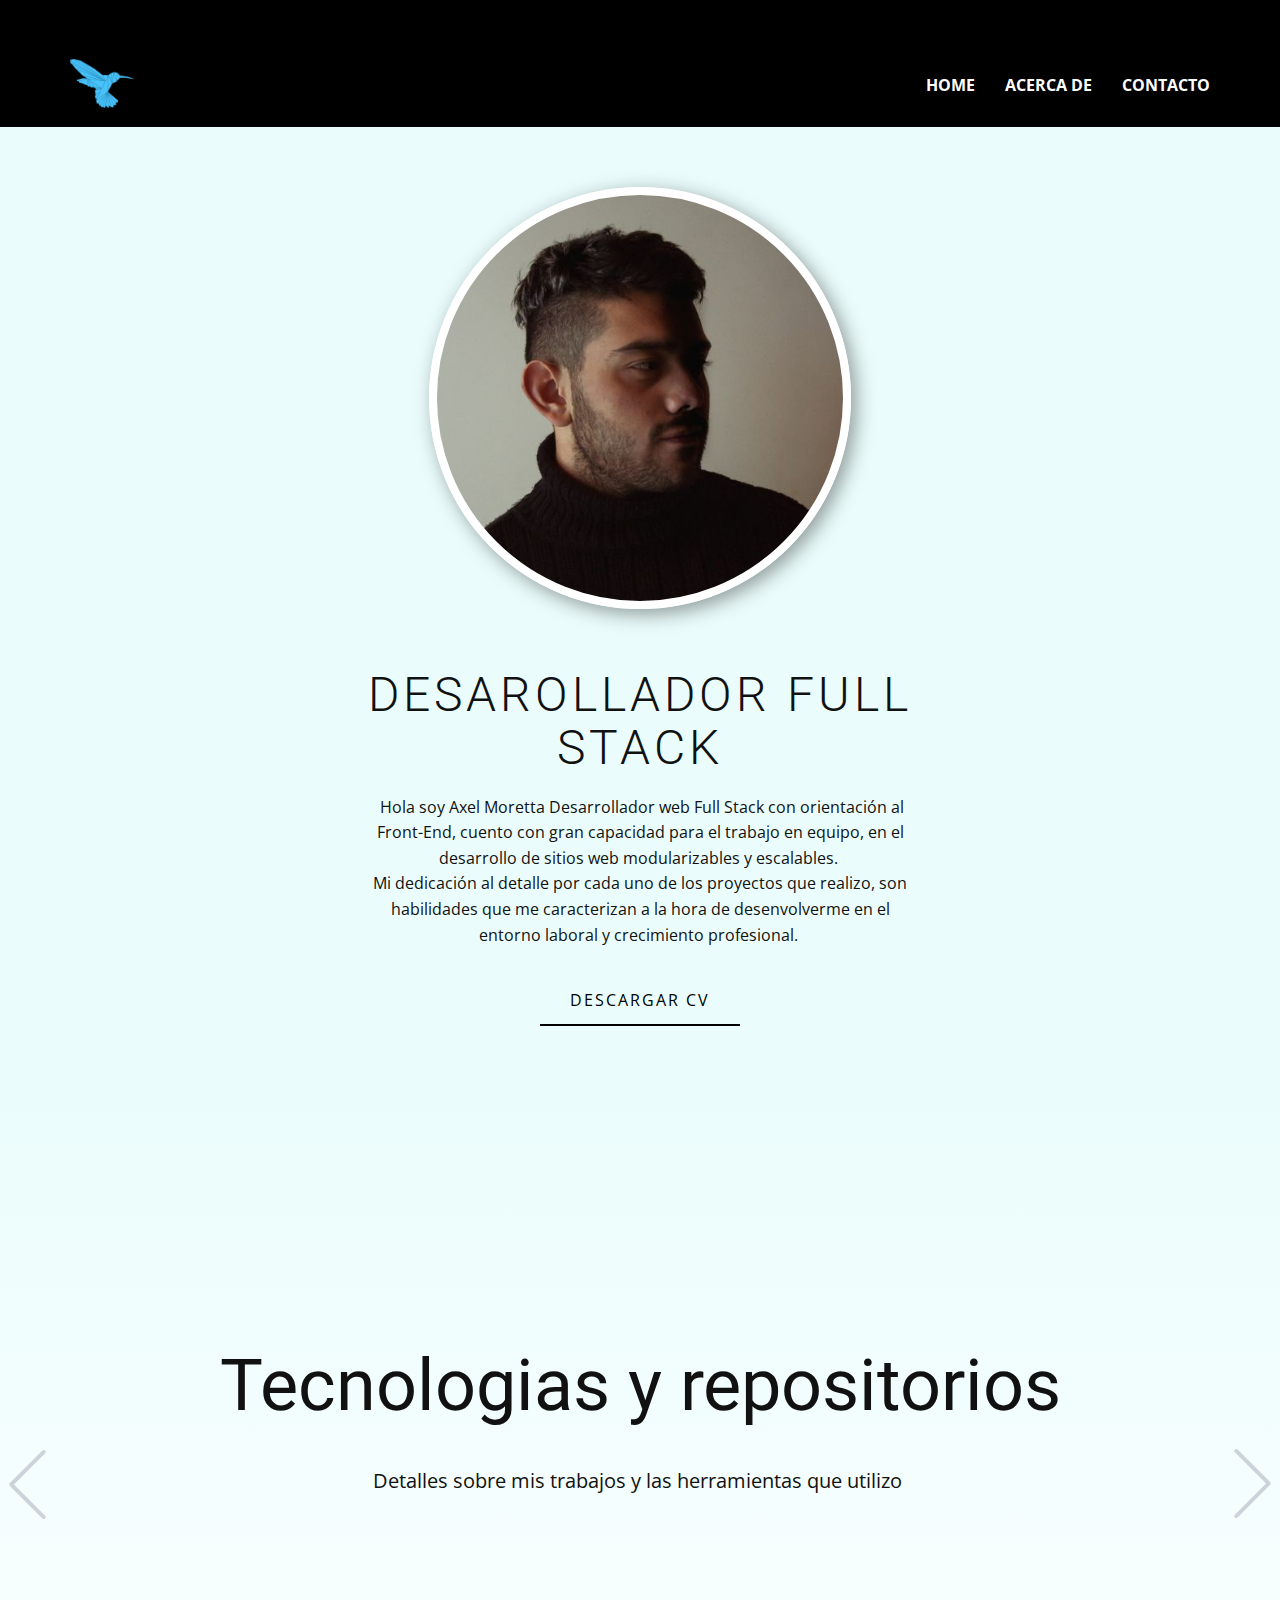
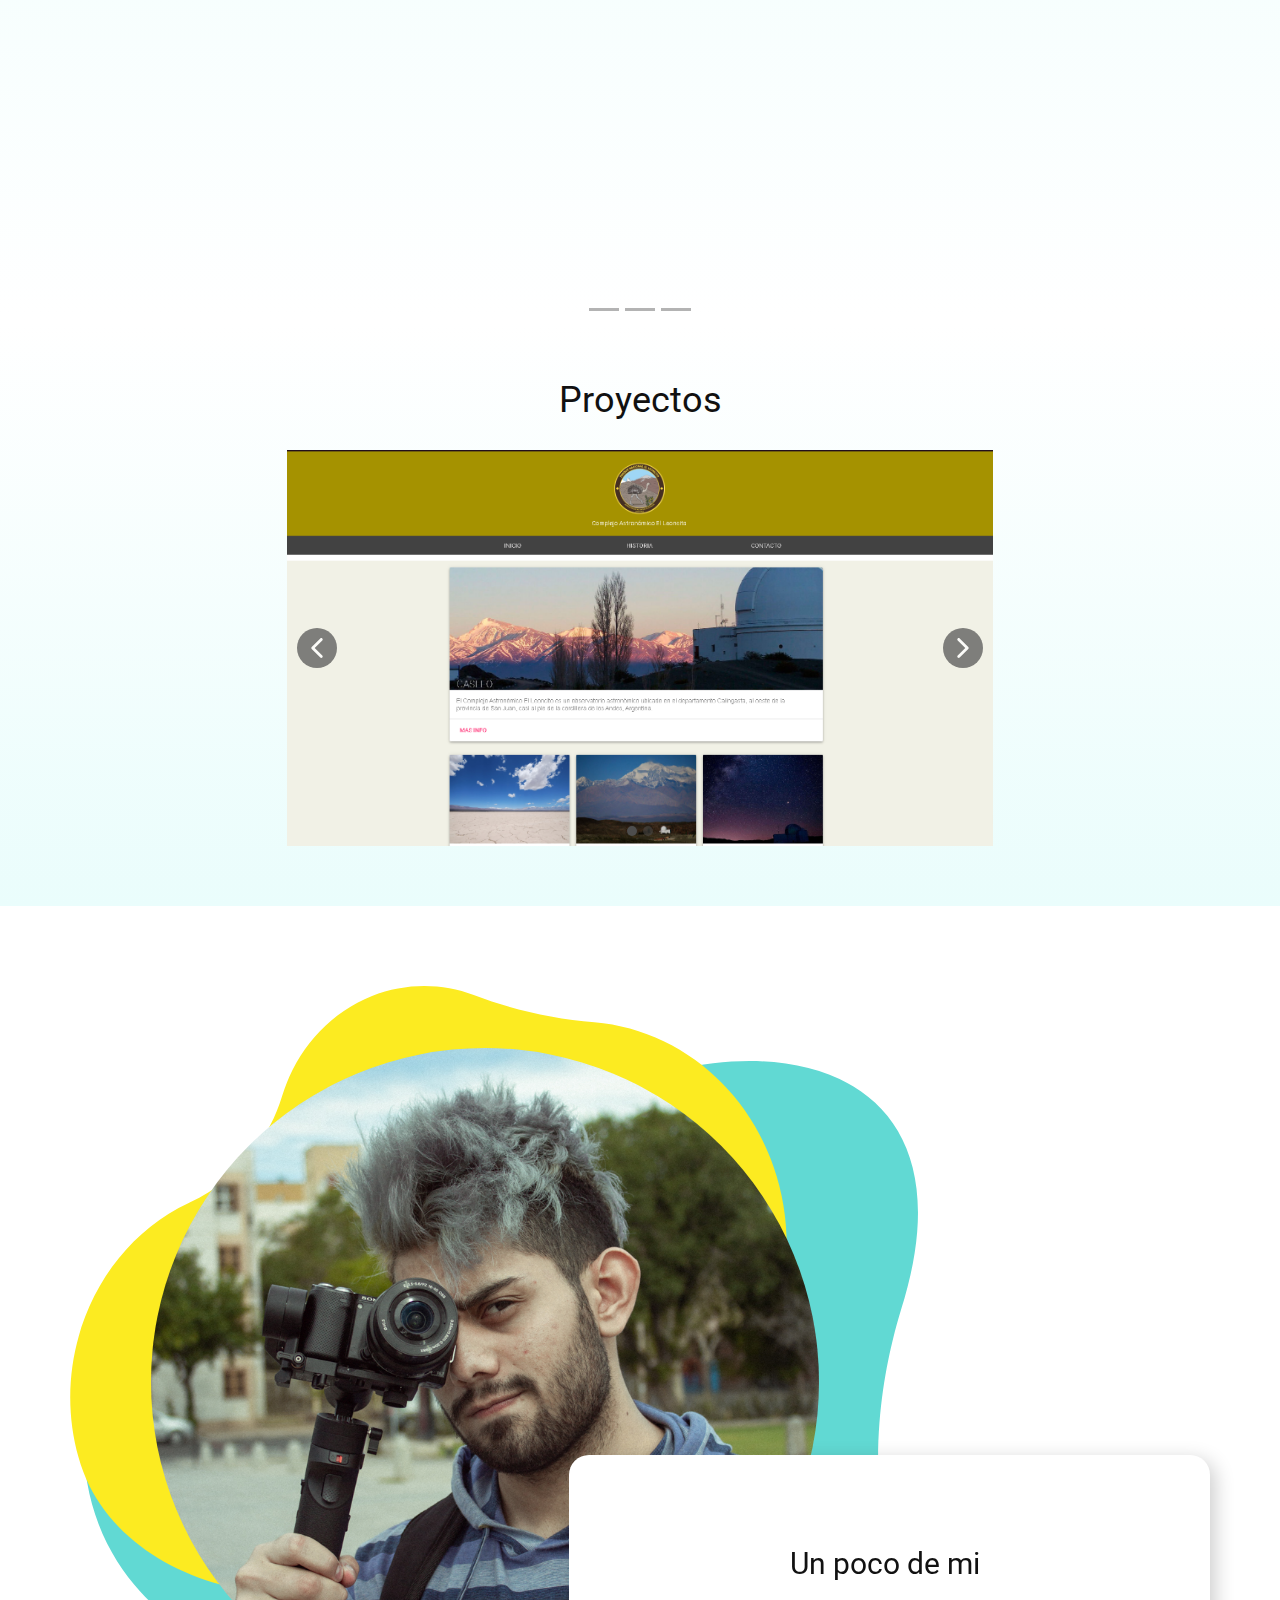
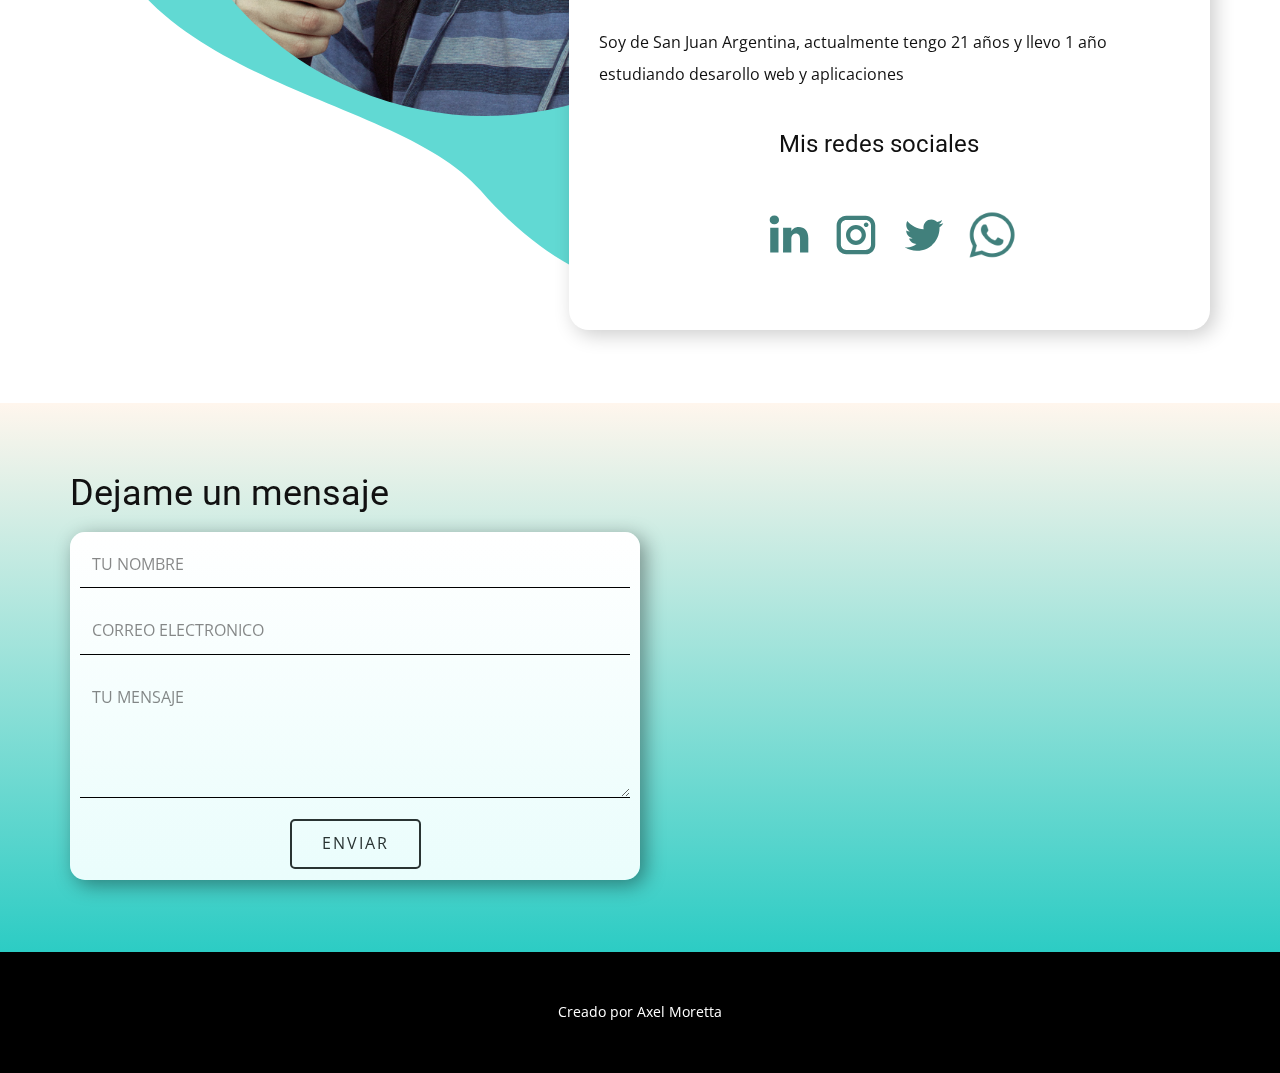
==== index.html @ 45aa9766 "funciona" ====
<!DOCTYPE html>
<html style="font-size: 16px;" lang="es"><head>
    <meta name="viewport" content="width=device-width, initial-scale=1.0">
    <meta charset="utf-8">
    <meta name="keywords" content="Creative Portfolio, i am designer, webuilddigital, We design People Inspired Experiences that create positive change in people&amp;apos;s lives., Visual communication for brands and people">
    <meta name="description" content="">
    <title>Portfolio</title>
    <link rel="stylesheet" href="nicepage.css" media="screen">
<link rel="stylesheet" href="Casa.css" media="screen">
    <script class="u-script" type="text/javascript" src="jquery.js" defer=""></script>
    <script class="u-script" type="text/javascript" src="nicepage.js" defer=""></script>
    <meta name="generator" content="Nicepage 4.14.1, nicepage.com">
    <link id="u-theme-google-font" rel="stylesheet" href="https://fonts.googleapis.com/css?family=Roboto:100,100i,300,300i,400,400i,500,500i,700,700i,900,900i|Open+Sans:300,300i,400,400i,500,500i,600,600i,700,700i,800,800i">
    
    
    
    
    
    
    
    
    <script type="application/ld+json">{
		"@context": "http://schema.org",
		"@type": "Organization",
		"name": "Portfolio",
		"logo": "images/88caf132a2b4e8e650eeae77c1093ded31cfdb551fa5e2ecc0599a5d7915f19457b45a8e26bd6188208489c4d094298388541d841ab5fe97900c55_1280.png"
}</script>
    <meta name="theme-color" content="#1f203a">
    <meta property="og:title" content="Casa">
    <meta property="og:type" content="website">
  </head>
  <body data-home-page="Casa.html" data-home-page-title="Casa" class="u-body u-xl-mode" data-lang="es"><header class="u-black u-clearfix u-header u-header" id="sec-ab9d"><div class="u-clearfix u-sheet u-sheet-1">
        <a href="Casa.html#carousel_2a28" data-page-id="24584095" class="u-image u-logo u-image-1" data-image-width="1280" data-image-height="989" title="Mi">
          <img src="images/88caf132a2b4e8e650eeae77c1093ded31cfdb551fa5e2ecc0599a5d7915f19457b45a8e26bd6188208489c4d094298388541d841ab5fe97900c55_1280.png" class="u-logo-image u-logo-image-1">
        </a>
        <nav class="u-menu u-menu-one-level u-offcanvas u-menu-1">
          <div class="menu-collapse" style="font-size: 1rem; letter-spacing: 0px; font-weight: 700; text-transform: uppercase;">
            <a class="u-button-style u-custom-active-border-color u-custom-active-color u-custom-border u-custom-border-color u-custom-borders u-custom-hover-border-color u-custom-hover-color u-custom-left-right-menu-spacing u-custom-padding-bottom u-custom-text-active-color u-custom-text-color u-custom-text-hover-color u-custom-top-bottom-menu-spacing u-nav-link u-text-active-palette-1-base u-text-hover-palette-2-base" href="#">
              <svg class="u-svg-link" viewBox="0 0 24 24"><use xmlns:xlink="http://www.w3.org/1999/xlink" xlink:href="#menu-hamburger"></use></svg>
              <svg class="u-svg-content" version="1.1" id="menu-hamburger" viewBox="0 0 16 16" x="0px" y="0px" xmlns:xlink="http://www.w3.org/1999/xlink" xmlns="http://www.w3.org/2000/svg"><g><rect y="1" width="16" height="2"></rect><rect y="7" width="16" height="2"></rect><rect y="13" width="16" height="2"></rect>
</g></svg>
            </a>
          </div>
          <div class="u-custom-menu u-nav-container">
            <ul class="u-nav u-spacing-30 u-unstyled u-nav-1"><li class="u-nav-item"><a class="u-border-2 u-border-active-palette-1-base u-border-hover-palette-1-light-1 u-border-no-left u-border-no-right u-border-no-top u-button-style u-nav-link u-text-active-white u-text-hover-palette-4-light-1" href="Casa.html#carousel_a717" data-page-id="24584095" style="padding: 10px 0px;">Home</a>
</li><li class="u-nav-item"><a class="u-border-2 u-border-active-palette-1-base u-border-hover-palette-1-light-1 u-border-no-left u-border-no-right u-border-no-top u-button-style u-nav-link u-text-active-white u-text-hover-palette-4-light-1" href="Casa.html#carousel_7735" data-page-id="24584095" style="padding: 10px 0px;">Acerca de</a>
</li><li class="u-nav-item"><a class="u-border-2 u-border-active-palette-1-base u-border-hover-palette-1-light-1 u-border-no-left u-border-no-right u-border-no-top u-button-style u-nav-link u-text-active-white u-text-hover-palette-4-light-1" href="Casa.html#sec-e7f9" data-page-id="24584095" style="padding: 10px 0px;">Contacto</a>
</li></ul>
          </div>
          <div class="u-custom-menu u-nav-container-collapse">
            <div class="u-black u-container-style u-inner-container-layout u-opacity u-opacity-95 u-sidenav">
              <div class="u-sidenav-overflow">
                <div class="u-menu-close"></div>
                <ul class="u-align-center u-nav u-popupmenu-items u-unstyled u-nav-2"><li class="u-nav-item"><a class="u-button-style u-nav-link" href="Casa.html#carousel_a717" data-page-id="24584095">Home</a>
</li><li class="u-nav-item"><a class="u-button-style u-nav-link" href="Casa.html#carousel_7735" data-page-id="24584095">Acerca de</a>
</li><li class="u-nav-item"><a class="u-button-style u-nav-link" href="Casa.html#sec-e7f9" data-page-id="24584095">Contacto</a>
</li></ul>
              </div>
            </div>
            <div class="u-black u-menu-overlay u-opacity u-opacity-70"></div>
          </div>
        </nav>
      </div></header>
    <section class="u-align-center u-clearfix u-palette-4-light-3 u-shading u-section-1" id="carousel_a717">
      <div alt="" class="u-border-8 u-border-white u-image u-image-circle u-image-1" data-image-width="500" data-image-height="500" data-animation-name="customAnimationIn" data-animation-duration="1250" data-animation-direction=""></div>
      <h2 class="u-text u-text-1">desarollador full stack</h2>
      <p class="u-text u-text-2">&nbsp;Hola soy Axel Moretta ​Desarrollador web Full Stack con orientación al Front-End, cuento con gran capacidad para el trabajo en equipo, en el desarrollo de sitios web modularizables y escalables.&nbsp;<br>Mi dedicación al detalle por cada uno de los proyectos que realizo, son habilidades que me caracterizan a la hora de desenvolverme en el entorno laboral y crecimiento profesional.&nbsp;
      </p>
      <a href="files/Profile1.pdf" class="u-active-palette-4-base u-border-2 u-border-black u-btn u-btn-rectangle u-button-style u-file-link u-hover-palette-4-dark-1 u-none u-btn-1">DESCARGAR CV</a>
    </section>
    <section class="u-carousel u-slide u-block-3502-1" id="carousel_7735" data-interval="5000" data-u-ride="carousel">
      <ol class="u-absolute-hcenter u-carousel-indicators u-block-3502-2">
        <li data-u-target="#carousel_7735" data-u-slide-to="0" class="u-active u-grey-30"></li>
        <li data-u-target="#carousel_7735" class="u-grey-30" data-u-slide-to="1"></li>
        <li data-u-target="#carousel_7735" class="u-grey-30" data-u-slide-to="2"></li>
      </ol>
      <div class="u-carousel-inner" role="listbox">
        <div class="u-active u-align-center u-carousel-item u-clearfix u-gradient u-section-2-1">
          <div class="u-clearfix u-sheet u-sheet-1">
            <h1 class="u-text u-text-default u-title u-text-1">Tecnologias y repositorios</h1>
            <p class="u-large-text u-text u-text-variant u-text-2">Detalles sobre mis trabajos y las herramientas que utilizo&nbsp;</p>
          </div>
        </div>
        <div class="u-align-center u-carousel-item u-clearfix u-gradient u-section-2-2">
          <div class="u-align-left u-clearfix u-sheet u-sheet-1">
            <h2 class="u-text u-text-default u-text-1">Tecnologias</h2>
            <div class="u-expanded-width u-list u-list-1">
              <div class="u-repeater u-repeater-1">
                <div class="u-container-style u-list-item u-repeater-item">
                  <div class="u-container-layout u-similar-container u-container-layout-1"><span class="u-file-icon u-icon u-icon-1"><img src="images/781683.png" alt=""></span>
                    <h3 class="u-align-center u-text u-text-default u-text-2">Front-end</h3>
                    <p class="u-align-center u-text u-text-default u-text-3">Html 5<br>Css<br>JavaScript<br>Bootstrap<br>Material UI<br>React<br>
                      <br>
                    </p>
                  </div>
                </div>
                <div class="u-align-center u-container-style u-list-item u-repeater-item">
                  <div class="u-container-layout u-similar-container u-container-layout-2"><span class="u-file-icon u-icon u-icon-2"><img src="images/1548686.png" alt=""></span>
                    <h3 class="u-align-center u-text u-text-default u-text-4">Back-end</h3>
                    <p class="u-align-center u-text u-text-default u-text-5">NodeJS<br>Express<br>Mongo<br>Git<br>
                      <br>
                    </p>
                  </div>
                </div>
                <div class="u-container-style u-list-item u-repeater-item">
                  <div class="u-container-layout u-similar-container u-container-layout-3"><span class="u-file-icon u-icon u-icon-3"><img src="images/3159310.png" alt=""></span>
                    <h3 class="u-align-center u-text u-text-default u-text-6">Diseño</h3>
                    <p class="u-align-center u-text u-text-default u-text-7">Adobe ​Photoshop<br>Adobe XD<br>Adobe ​Lightroom<br>Adobe Premiere<br>Figma
                    </p>
                  </div>
                </div>
              </div>
            </div>
          </div>
        </div>
        <div class="u-align-center u-carousel-item u-clearfix u-gradient u-section-2-3">
          <div class="u-align-left u-clearfix u-sheet u-sheet-1">
            <div class="u-expanded-width u-list u-list-1"></div>
            <div class="u-clearfix u-expanded-width u-layout-wrap u-layout-wrap-1">
              <div class="u-layout">
                <div class="u-layout-row">
                  <div class="u-align-right u-container-style u-layout-cell u-size-30 u-layout-cell-1">
                    <div class="u-container-layout u-container-layout-1">
                      <h1 class="u-text u-text-1">
                        <span style="font-size: 6.875rem;"> Proyectos​en<br>
                        </span>
                        <span class="u-text-palette-4-dark-2"><b>Github</b>
                        </span>
                      </h1>
                    </div>
                  </div>
                  <div class="u-container-style u-layout-cell u-size-30 u-layout-cell-2">
                    <div class="u-container-layout u-container-layout-2">
                      <img class="u-image u-image-round u-radius-15 u-image-1" src="images/Capturadepantalla232.png" alt="" data-image-width="1857" data-image-height="924">
                      <a href="https://github.com/Bymoretta?tab=repositories" class="u-border-none u-btn u-btn-round u-button-style u-hover-palette-4-dark-3 u-palette-4-dark-2 u-radius-6 u-btn-1" target="_blank">Link de los repositorios</a>
                    </div>
                  </div>
                </div>
              </div>
            </div>
          </div>
        </div>
      </div>
      <a class="u-carousel-control u-carousel-control-prev u-icon-rectangle u-text-palette-5-light-1 u-block-3502-3" href="#carousel_7735" role="button" data-u-slide="prev">
        <span aria-hidden="true">
          <svg class="u-svg-link" viewBox="0 0 477.175 477.175"><path d="M145.188,238.575l215.5-215.5c5.3-5.3,5.3-13.8,0-19.1s-13.8-5.3-19.1,0l-225.1,225.1c-5.3,5.3-5.3,13.8,0,19.1l225.1,225
                    c2.6,2.6,6.1,4,9.5,4s6.9-1.3,9.5-4c5.3-5.3,5.3-13.8,0-19.1L145.188,238.575z"></path></svg>
        </span>
        <span class="sr-only">Previous</span>
      </a>
      <a class="u-carousel-control u-carousel-control-next u-icon-rectangle u-text-palette-5-light-1 u-block-3502-4" href="#carousel_7735" role="button" data-u-slide="next">
        <span aria-hidden="true">
          <svg class="u-svg-link" viewBox="0 0 477.175 477.175"><path d="M360.731,229.075l-225.1-225.1c-5.3-5.3-13.8-5.3-19.1,0s-5.3,13.8,0,19.1l215.5,215.5l-215.5,215.5
                    c-5.3,5.3-5.3,13.8,0,19.1c2.6,2.6,6.1,4,9.5,4c3.4,0,6.9-1.3,9.5-4l225.1-225.1C365.931,242.875,365.931,234.275,360.731,229.075z"></path></svg>
        </span>
        <span class="sr-only">Siguiente</span>
      </a>
    </section>
    <section class="skrollable u-align-center u-clearfix u-gradient u-section-3" id="sec-4297">
      <div class="u-clearfix u-sheet u-valign-middle u-sheet-1">
        <h2 class="u-subtitle u-text u-text-default u-text-1"> Proyectos</h2>
        <div class="u-carousel u-gallery u-gallery-slider u-layout-carousel u-lightbox u-no-transition u-show-text-on-hover u-gallery-1" id="carousel-d2d5" data-interval="5000" data-u-ride="carousel">
          <ol class="u-absolute-hcenter u-carousel-indicators u-carousel-indicators-1">
            <li data-u-target="#carousel-d2d5" data-u-slide-to="0" class="u-active u-grey-70 u-shape-circle" style="width: 10px; height: 10px;"></li>
            <li data-u-target="#carousel-d2d5" data-u-slide-to="1" class="u-grey-70 u-shape-circle" style="width: 10px; height: 10px;"></li>
          </ol>
          <div class="u-carousel-inner u-gallery-inner" role="listbox">
            <div class="u-active u-carousel-item u-effect-fade u-gallery-item u-carousel-item-1" data-href="https://el-leoncito-materialize.vercel.app" data-target="_blank" rel="nofollow">
              <div class="u-back-slide" data-image-width="1876" data-image-height="937">
                <img class="u-back-image u-expanded" src="images/Capturadepantalla234.png">
              </div>
              <div class="u-align-center u-over-slide u-shading u-valign-bottom u-over-slide-1">
                <h3 class="u-gallery-heading">El leoncito</h3>
                <p class="u-gallery-text">Creado con material design</p>
              </div>
            </div>
            <div class="u-carousel-item u-effect-fade u-gallery-item u-carousel-item-2" data-href="https://landing-hospital.vercel.app" data-target="_blank" rel="nofollow">
              <div class="u-back-slide" data-image-width="1861" data-image-height="929">
                <img class="u-back-image u-expanded" src="images/Capturadepantalla235.png" alt="Prototipo de pagina para hospital">
              </div>
              <div class="u-align-center u-over-slide u-shading u-valign-bottom u-over-slide-2">
                <h3 class="u-gallery-heading">Prototipo de pagina para hospital</h3>
                <p class="u-gallery-text"></p>
              </div>
            </div>
          </div>
          <a class="u-absolute-vcenter u-carousel-control u-carousel-control-prev u-grey-70 u-icon-circle u-opacity u-opacity-70 u-spacing-10 u-text-white u-carousel-control-1" href="#carousel-d2d5" role="button" data-u-slide="prev">
            <span aria-hidden="true">
              <svg viewBox="0 0 451.847 451.847"><path d="M97.141,225.92c0-8.095,3.091-16.192,9.259-22.366L300.689,9.27c12.359-12.359,32.397-12.359,44.751,0
c12.354,12.354,12.354,32.388,0,44.748L173.525,225.92l171.903,171.909c12.354,12.354,12.354,32.391,0,44.744
c-12.354,12.365-32.386,12.365-44.745,0l-194.29-194.281C100.226,242.115,97.141,234.018,97.141,225.92z"></path></svg>
            </span>
            <span class="sr-only">
              <svg viewBox="0 0 451.847 451.847"><path d="M97.141,225.92c0-8.095,3.091-16.192,9.259-22.366L300.689,9.27c12.359-12.359,32.397-12.359,44.751,0
c12.354,12.354,12.354,32.388,0,44.748L173.525,225.92l171.903,171.909c12.354,12.354,12.354,32.391,0,44.744
c-12.354,12.365-32.386,12.365-44.745,0l-194.29-194.281C100.226,242.115,97.141,234.018,97.141,225.92z"></path></svg>
            </span>
          </a>
          <a class="u-absolute-vcenter u-carousel-control u-carousel-control-next u-grey-70 u-icon-circle u-opacity u-opacity-70 u-spacing-10 u-text-white u-carousel-control-2" href="#carousel-d2d5" role="button" data-u-slide="next">
            <span aria-hidden="true">
              <svg viewBox="0 0 451.846 451.847"><path d="M345.441,248.292L151.154,442.573c-12.359,12.365-32.397,12.365-44.75,0c-12.354-12.354-12.354-32.391,0-44.744
L278.318,225.92L106.409,54.017c-12.354-12.359-12.354-32.394,0-44.748c12.354-12.359,32.391-12.359,44.75,0l194.287,194.284
c6.177,6.18,9.262,14.271,9.262,22.366C354.708,234.018,351.617,242.115,345.441,248.292z"></path></svg>
            </span>
            <span class="sr-only">
              <svg viewBox="0 0 451.846 451.847"><path d="M345.441,248.292L151.154,442.573c-12.359,12.365-32.397,12.365-44.75,0c-12.354-12.354-12.354-32.391,0-44.744
L278.318,225.92L106.409,54.017c-12.354-12.359-12.354-32.394,0-44.748c12.354-12.359,32.391-12.359,44.75,0l194.287,194.284
c6.177,6.18,9.262,14.271,9.262,22.366C354.708,234.018,351.617,242.115,345.441,248.292z"></path></svg>
            </span>
          </a>
        </div>
      </div>
    </section>
    <section class="u-clearfix u-video u-section-4" id="carousel_2a28">
      <div class="u-background-video u-expanded" style="">
        <div class="embed-responsive embed-responsive-1">
          <iframe style="position: absolute;top: 0;left: 0;width: 100%;height: 100%;" class="embed-responsive-item" src="https://www.youtube.com/embed/phCArrujlTk?playlist=phCArrujlTk&amp;loop=1&amp;mute=1&amp;showinfo=0&amp;controls=0&amp;start=0&amp;autoplay=1" data-autoplay="1" frameborder="0" allowfullscreen=""></iframe>
        </div>
      </div>
      <div class="u-clearfix u-sheet u-sheet-1">
        <div class="u-opacity u-opacity-75 u-shape u-shape-svg u-text-palette-4-base u-shape-1">
          <svg class="u-svg-link" preserveAspectRatio="none" viewBox="0 0 160 160" style=""><use xmlns:xlink="http://www.w3.org/1999/xlink" xlink:href="#svg-d8b7"></use></svg>
          <svg class="u-svg-content" viewBox="0 0 160 160" x="0px" y="0px" id="svg-d8b7"><path d="M157.4,45.5c11.3-39.1-16.3-50.2-43.8-43.8c-25.2,5.8-35.5,17.2-61,16.5C21.7,17.4,0,39.8,0,71.3
	c0,49.1,58.2,47.8,76.2,68.5c38.8,44.7,92.8,8.2,79.3-40.3C148.1,73.2,155.9,50.6,157.4,45.5z"></path></svg>
        </div>
        <div class="u-shape u-shape-svg u-text-palette-3-base u-shape-2">
          <svg class="u-svg-link" preserveAspectRatio="none" viewBox="0 0 160 150" style=""><use xmlns:xlink="http://www.w3.org/1999/xlink" xlink:href="#svg-a8e1"></use></svg>
          <svg class="u-svg-content" viewBox="0 0 160 150" x="0px" y="0px" id="svg-a8e1"><path d="M43.2,126.9c14.2,1.3,27.6,7,39.1,15.6c8.3,6.1,19.4,10.3,32.7,5.3c11.7-4.4,18.6-17.4,21-30.2c2.6-13.3,8.1-25.9,15.7-37.1
	c8.3-12.1,10.8-27.9,5.3-42.7C150.5,20.3,134.6,9,117,7.6C107.9,6.9,98.8,5,90.1,1.9C83-0.6,75-0.7,67.4,2.1
	c-9.9,3.7-17,11.6-20.1,21c-3.3,10.1-10.9,18-20.6,22.2c-0.1,0-0.1,0.1-0.2,0.1c-20.3,8.9-31,32-24.6,53.2
	C6.9,115.6,25.2,125.2,43.2,126.9z"></path></svg>
        </div>
        <div class="u-image u-image-circle u-image-1" alt="" data-image-width="900" data-image-height="1350"></div>
        <div class="u-container-style u-expanded-width-xs u-group u-radius-20 u-shape-round u-white u-group-1">
          <div class="u-container-layout u-container-layout-1">
            <h3 class="u-text u-text-1"> Un poco de mi</h3>
            <p class="u-text u-text-2"> Soy de San Juan Argentina, actualmente tengo 21 años y llevo 1 año estudiando desarollo web y aplicaciones&nbsp;</p>
            <h4 class="u-text u-text-3">Mis redes sociales</h4>
            <div class="u-social-icons u-spacing-20 u-social-icons-1">
              <a class="u-social-url" target="_blank" href="https://www.linkedin.com/in/axel-moretta-266460232/" title="Linkedln"><span class="u-icon u-icon-circle u-social-icon u-social-linkedin u-text-palette-4-dark-2 u-icon-1"><svg class="u-svg-link" preserveAspectRatio="xMidYMin slice" viewBox="0 0 112 112" style=""><use xmlns:xlink="http://www.w3.org/1999/xlink" xlink:href="#svg-f2b5"></use></svg><svg xmlns="http://www.w3.org/2000/svg" xmlns:xlink="http://www.w3.org/1999/xlink" version="1.1" xml:space="preserve" class="u-svg-content" viewBox="0 0 112 112" x="0px" y="0px" id="svg-f2b5"><path d="M33.8,96.8H14.5v-58h19.3V96.8z M24.1,30.9L24.1,30.9c-6.6,0-10.8-4.5-10.8-10.1c0-5.8,4.3-10.1,10.9-10.1 S34.9,15,35.1,20.8C35.1,26.4,30.8,30.9,24.1,30.9z M103.3,96.8H84.1v-31c0-7.8-2.7-13.1-9.8-13.1c-5.3,0-8.5,3.6-9.9,7.1 c-0.6,1.3-0.6,3-0.6,4.8V97H44.5c0,0,0.3-52.6,0-58h19.3v8.2c2.6-3.9,7.2-9.6,17.4-9.6c12.7,0,22.2,8.4,22.2,26.1V96.8z"></path></svg>
          
          
        </span>
              </a>
              <a class="u-social-url" target="_blank" href="https://www.instagram.com/bymoretta/" title="instagram"><span class="u-icon u-icon-circle u-social-icon u-social-instagram u-text-palette-4-dark-2 u-icon-2"><svg class="u-svg-link" preserveAspectRatio="xMidYMin slice" viewBox="0 0 112 112" style=""><use xmlns:xlink="http://www.w3.org/1999/xlink" xlink:href="#svg-a970"></use></svg><svg xmlns="http://www.w3.org/2000/svg" xmlns:xlink="http://www.w3.org/1999/xlink" version="1.1" xml:space="preserve" class="u-svg-content" viewBox="0 0 112 112" x="0px" y="0px" id="svg-a970"><path d="M55.9,32.9c-12.8,0-23.2,10.4-23.2,23.2s10.4,23.2,23.2,23.2s23.2-10.4,23.2-23.2S68.7,32.9,55.9,32.9z M55.9,69.4c-7.4,0-13.3-6-13.3-13.3c-0.1-7.4,6-13.3,13.3-13.3s13.3,6,13.3,13.3C69.3,63.5,63.3,69.4,55.9,69.4z"></path><path d="M79.7,26.8c-3,0-5.4,2.5-5.4,5.4s2.5,5.4,5.4,5.4c3,0,5.4-2.5,5.4-5.4S82.7,26.8,79.7,26.8z"></path><path d="M78.2,11H33.5C21,11,10.8,21.3,10.8,33.7v44.7c0,12.6,10.2,22.8,22.7,22.8h44.7c12.6,0,22.7-10.2,22.7-22.7 V33.7C100.8,21.1,90.6,11,78.2,11z M91,78.4c0,7.1-5.8,12.8-12.8,12.8H33.5c-7.1,0-12.8-5.8-12.8-12.8V33.7 c0-7.1,5.8-12.8,12.8-12.8h44.7c7.1,0,12.8,5.8,12.8,12.8V78.4z"></path></svg>
          
          
        </span>
              </a>
              <a class="u-social-url" target="_blank" href="https://twitter.com/axl_moretta" title="twitter"><span class="u-icon u-icon-circle u-social-icon u-social-twitter u-text-palette-4-dark-2 u-icon-3"><svg class="u-svg-link" preserveAspectRatio="xMidYMin slice" viewBox="0 0 112 112" style=""><use xmlns:xlink="http://www.w3.org/1999/xlink" xlink:href="#svg-6bbf"></use></svg><svg xmlns="http://www.w3.org/2000/svg" xmlns:xlink="http://www.w3.org/1999/xlink" version="1.1" xml:space="preserve" class="u-svg-content" viewBox="0 0 112 112" x="0px" y="0px" id="svg-6bbf"><path d="M92.2,38.2c0,0.8,0,1.6,0,2.3c0,24.3-18.6,52.4-52.6,52.4c-10.6,0.1-20.2-2.9-28.5-8.2 c1.4,0.2,2.9,0.2,4.4,0.2c8.7,0,16.7-2.9,23-7.9c-8.1-0.2-14.9-5.5-17.3-12.8c1.1,0.2,2.4,0.2,3.4,0.2c1.6,0,3.3-0.2,4.8-0.7 c-8.4-1.6-14.9-9.2-14.9-18c0-0.2,0-0.2,0-0.2c2.5,1.4,5.4,2.2,8.4,2.3c-5-3.3-8.3-8.9-8.3-15.4c0-3.4,1-6.5,2.5-9.2 c9.1,11.1,22.7,18.5,38,19.2c-0.2-1.4-0.4-2.8-0.4-4.3c0.1-10,8.3-18.2,18.5-18.2c5.4,0,10.1,2.2,13.5,5.7c4.3-0.8,8.1-2.3,11.7-4.5 c-1.4,4.3-4.3,7.9-8.1,10.1c3.7-0.4,7.3-1.4,10.6-2.9C98.9,32.3,95.7,35.5,92.2,38.2z"></path></svg>
          
          
        </span>
              </a>
              <a class="u-social-url" target="_blank" href="https://wa.me/2645851829" title="Whatsapp"><span class="u-file-icon u-icon u-social-facebook u-social-icon u-text-palette-4-dark-2 u-icon-4"><img src="images/1384023.png" alt=""></span>
              </a>
            </div>
          </div>
        </div>
      </div>
    </section>
    <section class="skrollable u-align-center u-clearfix u-gradient u-section-5" id="sec-e7f9">
      <div class="u-clearfix u-sheet u-sheet-1">
        <h4 class="u-text u-text-default u-text-1">Dejame un mensaje&nbsp;</h4>
        <div class="u-form u-gradient u-radius-15 u-form-1">
          <form action="#" method="POST" class="u-clearfix u-form-spacing-20 u-form-vertical u-inner-form" style="padding: 10px" source="email" name="form">
            <div class="u-form-group u-form-name u-label-none">
              <label for="name-3b9a" class="u-label">Name</label>
              <input type="text" placeholder="Tu nombre" id="name-3b9a" name="name" class="u-border-1 u-border-black u-border-no-left u-border-no-right u-border-no-top u-input u-input-rectangle u-input-1" required="">
            </div>
            <div class="u-form-email u-form-group u-label-none">
              <label for="email-3b9a" class="u-label">Email</label>
              <input type="email" placeholder="Correo electronico" id="email-3b9a" name="email" class="u-border-1 u-border-black u-border-no-left u-border-no-right u-border-no-top u-input u-input-rectangle u-input-2" required="">
            </div>
            <div class="u-form-group u-form-message u-label-none">
              <label for="message-3b9a" class="u-label">Message</label>
              <textarea placeholder="Tu mensaje" rows="4" cols="50" id="message-3b9a" name="message" class="u-border-1 u-border-black u-border-no-left u-border-no-right u-border-no-top u-input u-input-rectangle u-input-3" required=""></textarea>
            </div>
            <div class="u-align-center u-form-group u-form-submit">
              <a href="#" class="u-border-2 u-border-hover-palette-4-dark-1 u-border-palette-4-dark-3 u-btn u-btn-round u-btn-submit u-button-style u-none u-radius-5 u-btn-1">enviar</a>
              <input type="submit" value="submit" class="u-form-control-hidden">
            </div>
            <div class="u-form-send-message u-form-send-success"> Thank you! Your message has been sent. </div>
            <div class="u-form-send-error u-form-send-message"> Unable to send your message. Please fix errors then try again. </div>
            <input type="hidden" value="" name="recaptchaResponse">
          </form>
        </div>
      </div>
    </section>
    
    
    
    
    <footer class="u-align-center u-black u-clearfix u-footer u-footer" id="sec-0f65"><div class="u-clearfix u-sheet u-sheet-1">
        <p class="u-small-text u-text u-text-variant u-text-1">Creado por Axel Moretta</p>
      </div></footer>
    
  
</body></html>
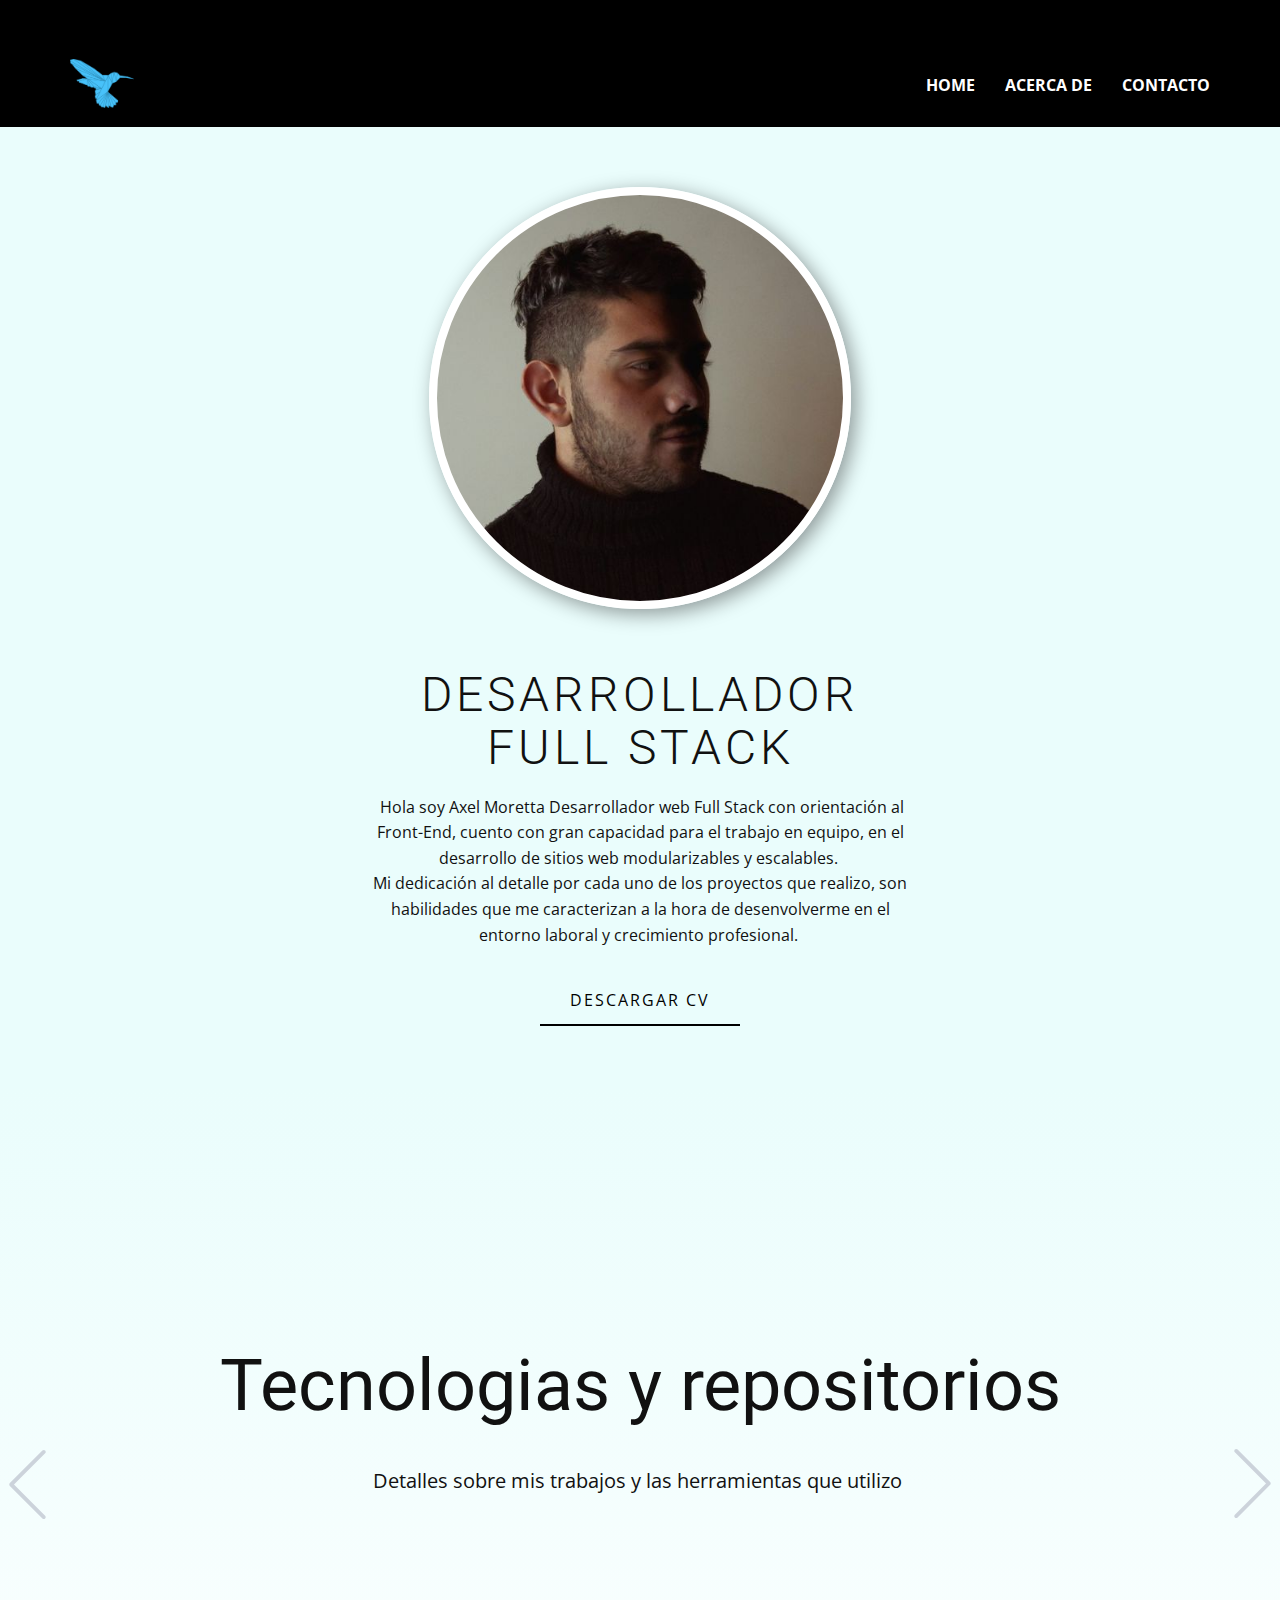
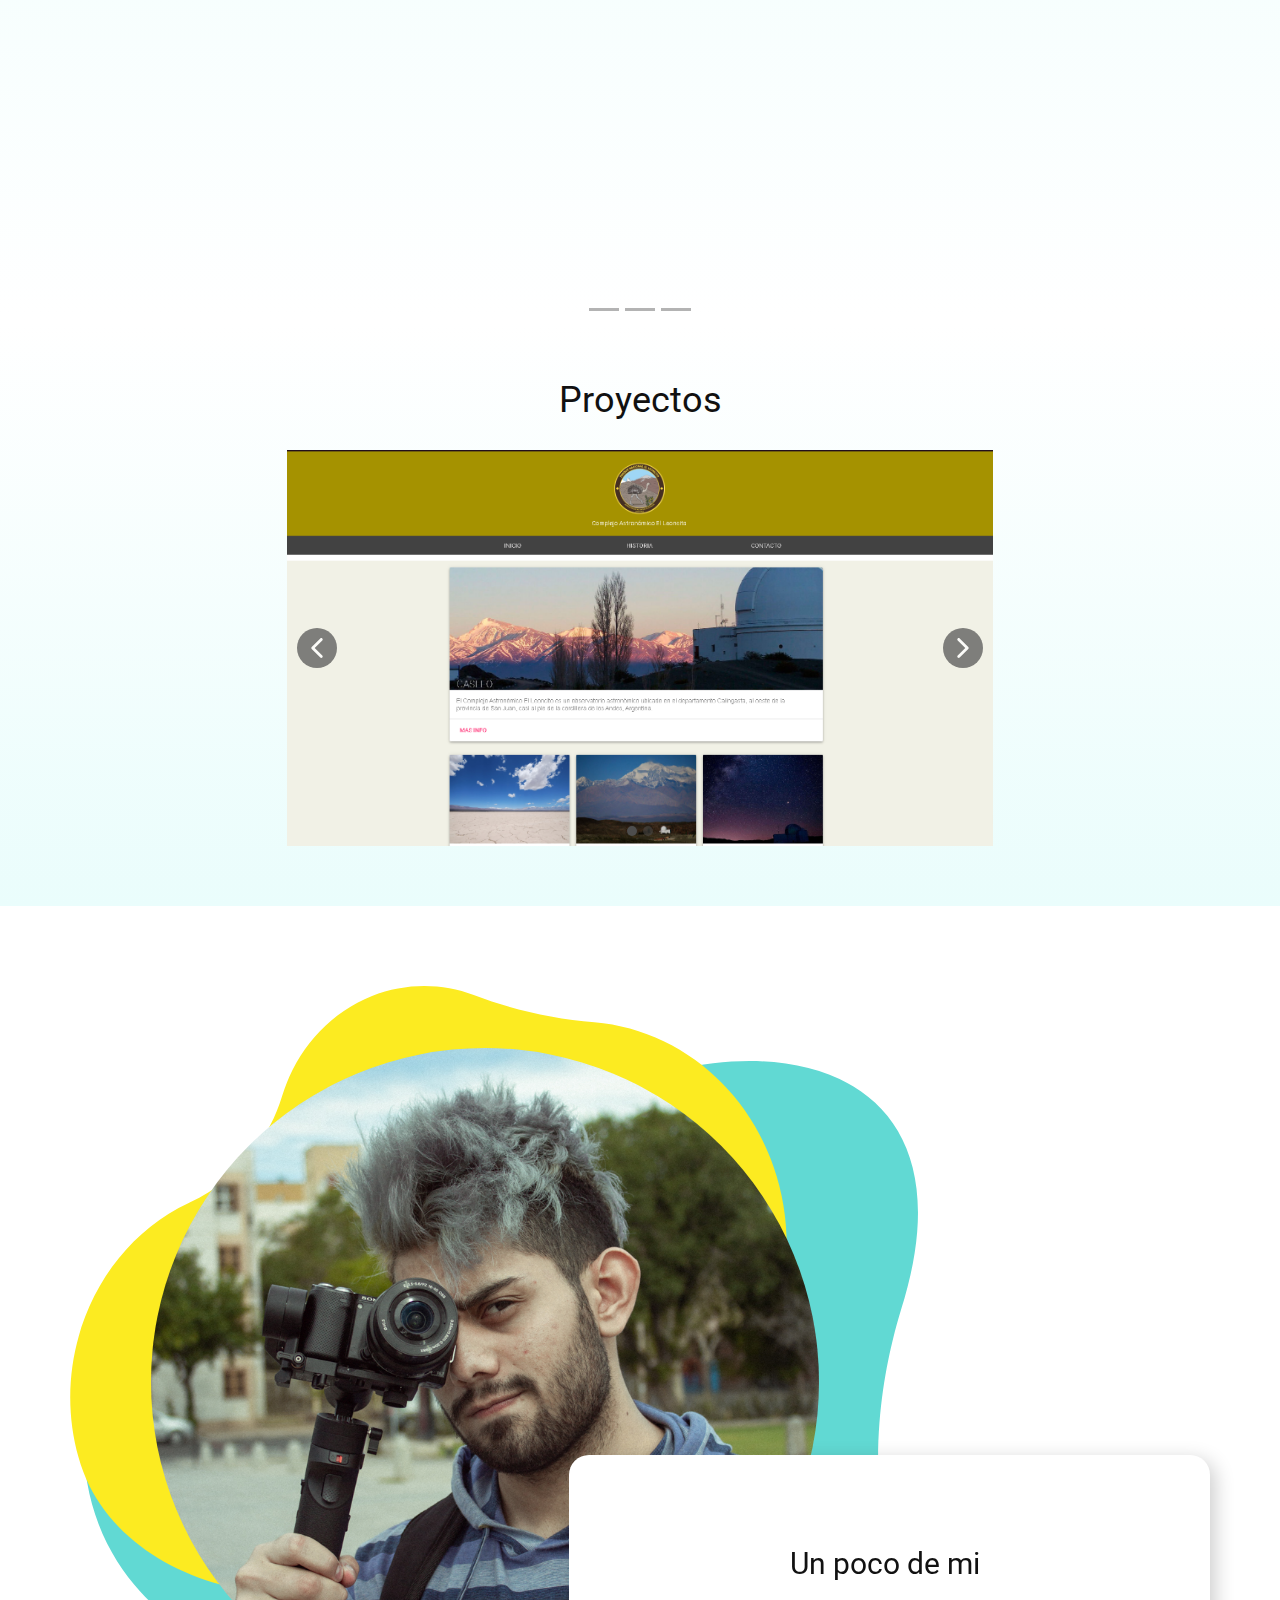
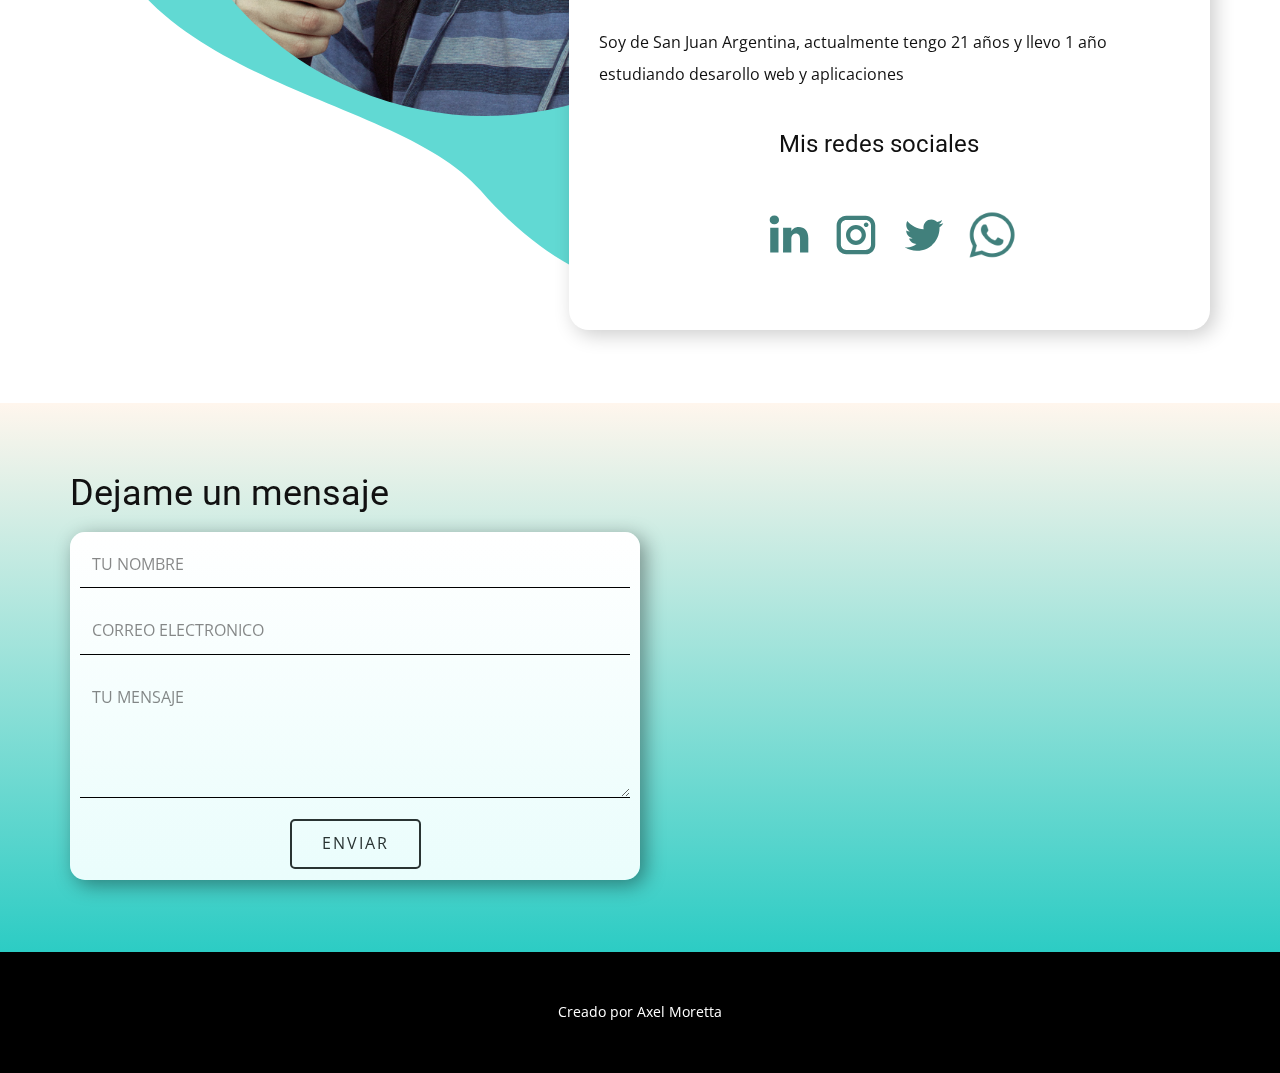
==== commit b2798898: "Arreglo "desarrollador"" ====
--- a/index.html
+++ b/index.html
@@ -2,7 +2,6 @@
 <html style="font-size: 16px;" lang="es"><head>
     <meta name="viewport" content="width=device-width, initial-scale=1.0">
     <meta charset="utf-8">
-    <meta name="keywords" content="Creative Portfolio, i am designer, webuilddigital, We design People Inspired Experiences that create positive change in people&amp;apos;s lives., Visual communication for brands and people">
     <meta name="description" content="">
     <title>Portfolio</title>
     <link rel="stylesheet" href="nicepage.css" media="screen">
@@ -20,10 +19,7 @@
     
     
     <script type="application/ld+json">{
-		"@context": "http://schema.org",
-		"@type": "Organization",
-		"name": "Portfolio",
-		"logo": "images/88caf132a2b4e8e650eeae77c1093ded31cfdb551fa5e2ecc0599a5d7915f19457b45a8e26bd6188208489c4d094298388541d841ab5fe97900c55_1280.png"
+		
 }</script>
     <meta name="theme-color" content="#1f203a">
     <meta property="og:title" content="Casa">
@@ -63,7 +59,7 @@
       </div></header>
     <section class="u-align-center u-clearfix u-palette-4-light-3 u-shading u-section-1" id="carousel_a717">
       <div alt="" class="u-border-8 u-border-white u-image u-image-circle u-image-1" data-image-width="500" data-image-height="500" data-animation-name="customAnimationIn" data-animation-duration="1250" data-animation-direction=""></div>
-      <h2 class="u-text u-text-1">desarollador full stack</h2>
+      <h2 class="u-text u-text-1">desarrollador full stack</h2>
       <p class="u-text u-text-2">&nbsp;Hola soy Axel Moretta ​Desarrollador web Full Stack con orientación al Front-End, cuento con gran capacidad para el trabajo en equipo, en el desarrollo de sitios web modularizables y escalables.&nbsp;<br>Mi dedicación al detalle por cada uno de los proyectos que realizo, son habilidades que me caracterizan a la hora de desenvolverme en el entorno laboral y crecimiento profesional.&nbsp;
       </p>
       <a href="files/Profile1.pdf" class="u-active-palette-4-base u-border-2 u-border-black u-btn u-btn-rectangle u-button-style u-file-link u-hover-palette-4-dark-1 u-none u-btn-1">DESCARGAR CV</a>
--- a/nicepage.css
+++ b/nicepage.css
@@ -1,8 +1,3 @@
-/*begin-commonstyles library*//*!
- * froala_editor v4.0.6 (https://www.froala.com/wysiwyg-editor)
- * License https://froala.com/wysiwyg-editor/terms/
- * Copyright 2014-2021 Froala Labs
- */
 
 .fr-clearfix::after {
   clear: both;
